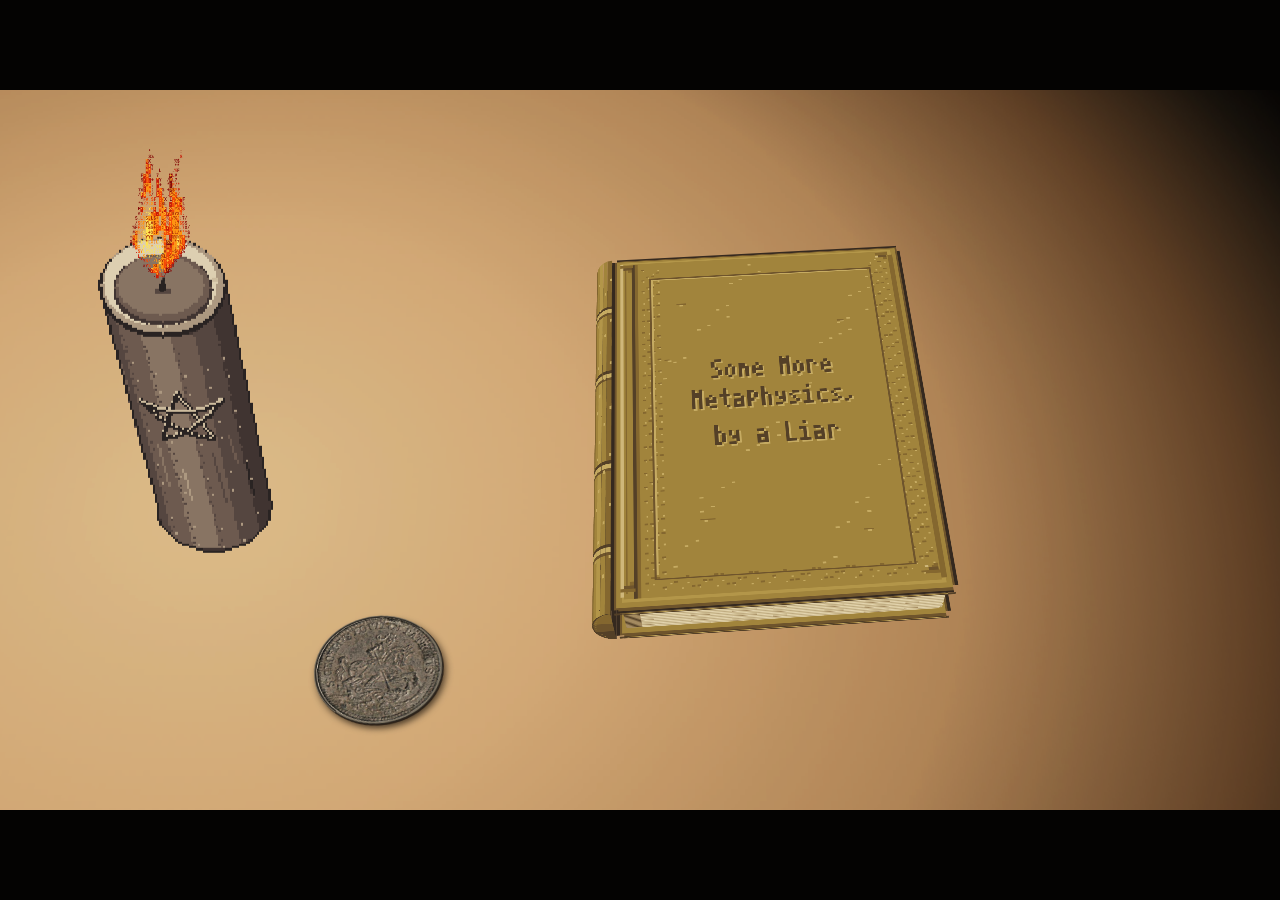
==== index.html @ d416d028 "Publish Some More Metaphysics" ====
<!DOCTYPE html>
<html lang="en">
<head>
  <meta charset="utf-8">
  <meta name="viewport" content="width=device-width, initial-scale=1">
  <title>Some More Metaphysics</title>
  <link rel="icon" href="data:,">
  <link rel="stylesheet" href="./css/style.css?v=coin-centered-hitbox">
</head>
<body>
  <!-- Shared SVG filters (scoped to ink text only, never full-screen) -->
  <svg class="svg-defs" width="0" height="0" aria-hidden="true">
    <defs>
      <filter id="ink-bleed" x="-3%" y="-6%" width="106%" height="112%">
        <feTurbulence type="fractalNoise" baseFrequency="0.9" numOctaves="2" seed="3" result="n"/>
        <feDisplacementMap in="SourceGraphic" in2="n" scale="0.65" xChannelSelector="R" yChannelSelector="G"/>
      </filter>
    </defs>
  </svg>

  <main id="viewport" class="viewport">
    <div id="stage" class="stage" data-layout="landscape">

      <!-- Tilted desk plane (desk, cast shadows, saucer, book, tea ring, light pass) -->
      <div id="plane" class="plane">

        <div class="layer layer-desk" data-layer="desk">
          <canvas id="desk-canvas"></canvas>
        </div>

        <div class="layer layer-shadows" data-layer="light-shadows">
          <canvas id="shadow-canvas"></canvas>
        </div>

        <div class="layer layer-saucer" data-layer="candle-saucer">
          <canvas id="saucer-canvas"></canvas>
        </div>

        <div id="book" class="layer layer-book" data-layer="book">
          <canvas id="book-base"></canvas>

          <!-- Left leaf (nearly bare: show-through + marginal note + 25s idle note) -->
          <div id="leaf-left" class="leaf leaf-left">
            <canvas id="paper-left"></canvas>
            <div class="leaf-left-notes">
              <p id="margin-note" class="hand-second margin-note"></p>
              <p id="idle-note" class="hand-second idle-note" aria-live="polite"></p>
            </div>
          </div>

          <!-- Right leaf underneath: essay stub (revealed when TOC leaf turns) -->
          <div id="leaf-essay" class="leaf leaf-right leaf-essay" aria-hidden="true">
            <canvas id="paper-essay"></canvas>
            <article class="essay-body">
              <h2 id="essay-title" class="essay-title"></h2>
              <p id="essay-text" class="essay-text"></p>
              <button type="button" id="essay-back" class="essay-back"></button>
            </article>
          </div>

          <!-- Right leaf on top: Table of Contents (turns in 3D with curl shading) -->
          <div id="leaf-toc" class="leaf leaf-right leaf-toc">
            <div class="leaf-face leaf-front">
              <canvas id="paper-right"></canvas>
              <div class="toc-wrap">
                <h1 id="toc-heading" class="toc-heading"></h1>
                <nav id="toc-nav" class="toc-nav" aria-label="Table of Contents"></nav>
              </div>
              <div class="curl-shade curl-front" aria-hidden="true"></div>
            </div>
            <div class="leaf-face leaf-back" aria-hidden="true">
              <canvas id="paper-back"></canvas>
              <div class="curl-shade curl-back"></div>
            </div>
          </div>
        </div>

        <div class="layer layer-details" data-layer="details">
          <canvas id="ring-canvas"></canvas>
        </div>

        <!-- Real lighting pass over the desk plane: multiply darkness + warm lit layer -->
        <div class="layer layer-light" data-layer="light">
          <canvas id="light-mult" class="light-mult"></canvas>
          <canvas id="light-warm" class="light-warm"></canvas>
        </div>

        <a id="bio-coin" class="bio-coin" href="./bio.html" aria-label="Read the author's bio">
          <img src="./assets/bio-coin.jpg" alt="A weathered silver coin">
        </a>

      </div>

      <!-- A warm translucent wash unifies the desk lighting beneath the objects. -->
      <div class="layer layer-ambient" aria-hidden="true"></div>

      <!-- Upright candle layer (projected into stage space, above the tilted plane) -->
      <div class="layer layer-candle" data-layer="candle">
        <canvas id="candle-body"></canvas>
        <canvas id="candle-carve" class="candle-carve"></canvas>
        <canvas id="candle-flame"></canvas>
        <div id="ascii-flame" class="ascii-flame" aria-hidden="true"></div>
        <button type="button" id="pentagram-btn" class="pentagram-btn" aria-label="Enter the ritual room">
          <svg class="focus-bracket focus-bracket-star" viewBox="0 0 100 100" preserveAspectRatio="none" aria-hidden="true">
            <path d="M18 8 C8 12, 7 32, 9 50 C10 70, 8 88, 19 92"/>
            <path d="M82 9 C92 14, 93 34, 91 52 C90 70, 92 87, 81 92"/>
          </svg>
        </button>
      </div>

      <!-- Global intro/transition veil (darkness before wick catches, and beat before ritual room) -->
      <div id="veil" class="veil is-dark" aria-hidden="true"></div>

    </div>

    <!-- Ritual room stub -->
    <section id="ritual" class="ritual" aria-hidden="true"></section>
  </main>

  <script type="module" src="./js/main.js?v=coin-lower-left-placement"></script>
</body>
</html>
---- css/style.css ----
@font-face {
  font-family: 'IM Fell English';
  font-style: normal;
  font-weight: 400;
  font-display: swap;
  src: url('../fonts/IMFellEnglish-Regular.woff2') format('woff2');
}

@font-face {
  font-family: 'IM Fell English';
  font-style: italic;
  font-weight: 400;
  font-display: swap;
  src: url('../fonts/IMFellEnglish-Italic.woff2') format('woff2');
}

@font-face {
  font-family: 'IM Fell English SC';
  font-style: normal;
  font-weight: 400;
  font-display: swap;
  src: url('../fonts/IMFellEnglishSC-Regular.woff2') format('woff2');
}

*, *::before, *::after {
  box-sizing: border-box;
}

html, body {
  margin: 0;
  padding: 0;
  width: 100%;
  height: 100%;
  overflow: hidden;
  background: #040302;
  color: #241911;
  font-family: 'IM Fell English', Georgia, serif;
  -webkit-font-smoothing: antialiased;
}

.svg-defs {
  position: absolute;
  width: 0;
  height: 0;
  pointer-events: none;
}

.viewport {
  position: relative;
  width: 100vw;
  height: 100vh;
  height: 100dvh;
  overflow: hidden;
  background: #040302;
}

.stage {
  position: absolute;
  top: 0;
  left: 0;
  transform-origin: 0 0;
  overflow: hidden;
  background: #040302;
}

/* Tilted desk plane */
.plane {
  position: absolute;
  transform-style: preserve-3d;
}

.layer {
  position: absolute;
  inset: 0;
  pointer-events: none;
}

.layer > canvas {
  position: absolute;
  display: block;
}

.layer-desk { z-index: 1; }
.layer-shadows { z-index: 2; }
.layer-saucer { z-index: 3; }
.layer-book {
  z-index: 4;
  inset: auto;
  pointer-events: auto;
  transform-style: preserve-3d;
}
.layer-details { z-index: 5; }
.layer-light { z-index: 6; }
.layer-ambient {
  z-index: 10;
  background: rgba(155, 101, 22, 0.24);
  mix-blend-mode: multiply;
}

.light-mult {
  mix-blend-mode: multiply;
}

.light-warm {
  mix-blend-mode: screen;
}

/* Upright candle layer in stage space */
.layer-candle {
  z-index: 20;
  pointer-events: none;
}

#candle-body,
#candle-carve {
  image-rendering: pixelated;
}

.candle-carve {
  opacity: 0;
  transition: opacity 0.16s ease;
}
.candle-carve.is-lit {
  opacity: .9;
  filter: drop-shadow(0 0 5px rgba(91,163,255,.65));
}


.ascii-flame {
  position: absolute;
  pointer-events: none;
  white-space: pre;
  font-family: 'Courier New', monospace;
  font-weight: bold;
  line-height: 0.84;
  letter-spacing: 0;
  text-align: center;
  transform-origin: 50% 100%;
  will-change: transform, opacity;
}

.ascii-flame-row { display: block; }

.bio-page {
  overflow: auto;
  background: #e5d2aa;
  color: #34251e;
  font-size: 20px;
  line-height: 1.65;
}

.bio-sheet {
  width: min(720px, calc(100% - 40px));
  margin: 8vh auto;
  padding: clamp(28px, 7vw, 72px);
  background: #f0e3c3;
  border: 1px solid #bba77d;
  box-shadow: 0 12px 35px rgba(61,39,20,.18);
}
.bio-sheet h1 { margin: 0 0 1em; font-size: 1.8em; font-weight: normal; }
.bio-sheet p { margin: 0 0 1em; }
.bio-return { display: inline-block; margin-bottom: 2em; color: #795039; font-style: italic; }
.bio-coin {
  position:absolute; z-index:7;
  display:block; width:150px; height:150px; padding:0; line-height:0;
  aspect-ratio:1; overflow:hidden; border-radius:50%; pointer-events:auto; cursor:pointer;
  border:3px ridge #89867d; background:#aaa08c;
  box-shadow:1px 2px 0 rgba(43,34,27,.9), 3px 6px 8px rgba(18,12,8,.68), inset 0 0 3px rgba(255,255,255,.55);
  transform:rotate(-7deg) translateZ(1px);
}
.bio-coin img { display:block; width:100%; height:100%; object-fit:cover; pointer-events:none; }
.bio-coin:hover { filter:brightness(1.08); }
.bio-coin:focus-visible { outline:2px solid #e2c99b; outline-offset:4px; }

.ascii-flame-cell {
  display: inline-block;
  width: 1ch;
  height: 0.84em;
  line-height: 0.84;
  vertical-align: top;
}

.pentagram-btn {
  position: absolute;
  pointer-events: auto;
  background: transparent;
  border: 0;
  padding: 0;
  cursor: pointer;
  outline: none;
}

.pentagram-btn:focus-visible .focus-bracket {
  opacity: 0.88;
}

/* Book leaves */
.leaf {
  position: absolute;
  top: 0;
  transform-style: preserve-3d;
}

.leaf > canvas,
.leaf-face > canvas {
  position: absolute;
  inset: 0;
  width: 100%;
  height: 100%;
  display: block;
  pointer-events: none;
}

.leaf-left {
  right: 0;
}

.leaf-right {
  left: 0;
}

/* Left leaf marginal notes (second hand: iron-gall blue-grey ink, smaller, tilted) */
.leaf-left-notes {
  position: absolute;
  inset: 0;
  pointer-events: none;
}

.hand-second {
  font-family: 'IM Fell English', serif;
  font-style: italic;
  color: rgba(46, 52, 62, 0.72);
  filter: url(#ink-bleed);
}

.margin-note {
  position: absolute;
  top: 19%;
  left: 16%;
  max-width: 58%;
  margin: 0;
  font-size: 16px;
  line-height: 1.45;
  transform: rotate(-1.9deg);
  opacity: 0.84;
}

.idle-note {
  position: absolute;
  bottom: 22%;
  left: 19%;
  max-width: 62%;
  margin: 0;
  font-size: 15.5px;
  line-height: 1.45;
  transform: rotate(1.3deg);
  opacity: 0;
  filter: blur(2px) url(#ink-bleed);
  transition: opacity 1.8s ease, filter 1.8s ease;
}

.idle-note.is-shown {
  opacity: 0.78;
  filter: blur(0px) url(#ink-bleed);
}

/* Right leaf: 3D page turn with curl shading */
.leaf-toc {
  transform-origin: 0% 50%;
  transition: transform 1.05s cubic-bezier(0.45, 0.05, 0.35, 0.98);
  z-index: 3;
}

.leaf-toc.is-turned {
  transform: rotateY(-176deg);
  pointer-events: none;
}

.leaf-face {
  position: absolute;
  inset: 0;
  backface-visibility: hidden;
  -webkit-backface-visibility: hidden;
}

.leaf-back {
  transform: rotateY(180deg);
}

.curl-shade {
  position: absolute;
  inset: 0;
  pointer-events: none;
  opacity: 0;
  transition: opacity 0.45s ease;
}

.curl-front {
  background: linear-gradient(90deg, rgba(18, 12, 7, 0.05) 0%, rgba(18, 12, 7, 0.12) 55%, rgba(18, 12, 7, 0.46) 100%);
}

.curl-back {
  background: linear-gradient(270deg, rgba(18, 12, 7, 0.06) 0%, rgba(18, 12, 7, 0.22) 60%, rgba(18, 12, 7, 0.48) 100%);
}

.leaf-toc.is-turning .curl-shade {
  opacity: 1;
}

.leaf-essay {
  z-index: 2;
}

/* Table of Contents typography — brown-black ink, real HTML text */
.toc-wrap {
  position: relative;
  z-index: 2;
  padding: 58px 48px 46px 56px;
  color: #1f160f;
}

.stage[data-layout="portrait"] .toc-wrap {
  padding: 54px 36px 40px 44px;
}

.toc-heading {
  margin: 0 0 34px 0;
  font-family: 'IM Fell English SC', 'IM Fell English', serif;
  font-weight: 400;
  font-size: 27px;
  letter-spacing: 0.04em;
  color: #1c130c;
  text-align: center;
  filter: url(#ink-bleed);
  transition: opacity 1.1s ease, filter 1.1s ease;
}

.toc-nav {
  display: flex;
  flex-direction: column;
  gap: 17px;
}

.stage[data-layout="portrait"] .toc-nav {
  gap: 20px;
}

.toc-row {
  position: relative;
  display: flex;
  align-items: baseline;
  font-size: 20px;
  line-height: 1.32;
  color: #1f160f;
  transition: opacity 1.15s ease, filter 1.15s ease;
}

/* Intro sink-in state (blur-to-sharp, staggered by JS) */
.stage.is-intro .toc-heading,
.stage.is-intro .toc-row {
  opacity: 0;
  filter: blur(3.5px);
}

.stage.is-intro .toc-heading.is-sunk,
.stage.is-intro .toc-row.is-sunk {
  opacity: 1;
  filter: blur(0px);
}

.toc-link {
  position: relative;
  display: flex;
  align-items: baseline;
  width: 100%;
  padding: 2px 4px;
  margin: -2px -4px;
  background: transparent;
  border: 0;
  color: inherit;
  font: inherit;
  text-align: left;
  cursor: pointer;
  outline: none;
  user-select: text;
}

.toc-title {
  position: relative;
  flex: 0 1 auto;
  filter: url(#ink-bleed);
}

.toc-leaders {
  flex: 1 1 auto;
  overflow: hidden;
  white-space: nowrap;
  padding: 0 8px 0 10px;
  color: rgba(34, 24, 16, 0.52);
  font-size: 16px;
  letter-spacing: 0.24em;
  user-select: none;
}

.toc-page {
  flex: 0 0 auto;
  min-width: 24px;
  text-align: right;
  font-variant-numeric: oldstyle-nums;
  color: rgba(30, 21, 14, 0.88);
  filter: url(#ink-bleed);
}

/* Wobbly hand-inked hover underline (SVG stroke-dash) */
.toc-underline {
  position: absolute;
  left: 0;
  bottom: -4px;
  width: 100%;
  height: 9px;
  overflow: visible;
  pointer-events: none;
}

.toc-underline path {
  fill: none;
  stroke: rgba(36, 25, 17, 0.78);
  stroke-width: 1.45;
  stroke-linecap: round;
  transition: stroke-dashoffset 0.34s cubic-bezier(0.25, 0.7, 0.3, 1);
}

/* Hand-drawn in-world focus bracket (no browser outline) */
.focus-bracket {
  position: absolute;
  inset: -4px -10px;
  width: calc(100% + 20px);
  height: calc(100% + 8px);
  pointer-events: none;
  opacity: 0;
  transition: opacity 0.2s ease;
}

.focus-bracket path {
  fill: none;
  stroke: rgba(36, 25, 17, 0.78);
  stroke-width: 2.2;
  stroke-linecap: round;
}

.focus-bracket-star {
  inset: -8px;
  width: calc(100% + 16px);
  height: calc(100% + 16px);
}

.focus-bracket-star path {
  stroke: rgba(246, 224, 184, 0.75);
  stroke-width: 2.6;
}

.toc-link:focus-visible .focus-bracket,
.essay-back:focus-visible .focus-bracket {
  opacity: 1;
}

/* Crossed-out entry + second-hand annotation */
.toc-row-struck {
  display: flex;
  align-items: baseline;
  gap: 14px;
  padding: 2px 0;
}

.toc-struck-text {
  position: relative;
  color: rgba(34, 24, 16, 0.68);
  filter: url(#ink-bleed);
}

.toc-strike-svg {
  position: absolute;
  left: -4px;
  top: 0;
  width: calc(100% + 8px);
  height: 100%;
  overflow: visible;
  pointer-events: none;
}

.toc-strike-svg path {
  fill: none;
  stroke: rgba(38, 28, 20, 0.82);
  stroke-width: 1.5;
  stroke-linecap: round;
}

.toc-struck-note {
  font-size: 16px;
  transform: rotate(-2.2deg) translateY(-1px);
  display: inline-block;
}

/* Stub essay leaf */
.essay-body {
  position: relative;
  z-index: 2;
  padding: 64px 52px 48px 58px;
  color: #1f160f;
}

.stage[data-layout="portrait"] .essay-body {
  padding: 58px 38px 44px 46px;
}

.essay-title {
  margin: 0 0 26px 0;
  font-weight: 400;
  font-size: 26px;
  line-height: 1.25;
  color: #1c130c;
  filter: url(#ink-bleed);
}

.essay-text {
  margin: 0 0 38px 0;
  font-size: 19.5px;
  line-height: 1.68;
  color: #221810;
  filter: url(#ink-bleed);
}

.essay-back {
  position: relative;
  background: transparent;
  border: 0;
  padding: 4px 2px;
  font-family: 'IM Fell English', serif;
  font-style: italic;
  font-size: 18px;
  color: #2b1f15;
  cursor: pointer;
  outline: none;
  border-bottom: 1px solid rgba(43, 31, 21, 0.35);
}

.essay-back:hover {
  border-bottom-color: rgba(43, 31, 21, 0.8);
}

/* Darkness veil (intro & gutter-out beat) */
.veil {
  position: absolute;
  inset: 0;
  z-index: 30;
  background: #030202;
  opacity: 0;
  pointer-events: none;
  transition: opacity .35s ease;
}

.veil.is-dark {
  opacity: 1;
}

/* =========================================================
   RITUAL ROOM (stub)
   ========================================================= */
.ritual {
  position: fixed;
  inset: 0;
  z-index: 60;
  opacity: 0;
  pointer-events: none;
  background: #050403;
  transition: opacity .35s ease;
  overflow: hidden;
}

.ritual.is-open {
  opacity: 1;
  pointer-events: auto;
}

.ritual-floor {
  position: absolute;
  inset: 0;
  width: 100%;
  height: 100%;
  object-fit: cover;
}

.ritual-light {
  position: absolute;
  inset: 0;
  background: radial-gradient(circle at 50% 50%,
    rgba(255, 206, 134, 0.14) 0%,
    rgba(16, 11, 7, 0.52) 34%,
    rgba(4, 3, 2, 0.94) 68%,
    rgba(2, 1, 1, 0.99) 100%);
  pointer-events: none;
}

.ritual-chalk {
  position: absolute;
  top: 50%;
  left: 50%;
  width: min(86vmin, 720px);
  height: min(86vmin, 720px);
  transform: translate(-50%, -50%);
  filter: url(#chalk-tex);
  pointer-events: none;
}

.chalk-ring {
  fill: none;
  stroke-linecap: round;
}

.chalk-ring-main {
  stroke: rgba(234, 228, 214, 0.76);
  stroke-width: 4.5;
}

.chalk-ring-dust {
  stroke: rgba(234, 228, 214, 0.24);
  stroke-width: 9;
}

.ritual-candle {
  position: absolute;
  top: 50%;
  left: 50%;
  width: 34px;
  height: 34px;
  transform: translate(-50%, -50%);
}

.ritual-wax {
  position: absolute;
  inset: 0;
  border-radius: 50%;
  background: radial-gradient(circle, #efe3c6 0%, #c8b691 64%, #76654e 100%);
  box-shadow: 0 0 18px rgba(0, 0, 0, 0.85);
}

.ritual-flame {
  position: absolute;
  top: 50%;
  left: 50%;
  width: 12px;
  height: 12px;
  border-radius: 50%;
  transform: translate(-50%, -50%);
  background: radial-gradient(circle, #fffbe2 0%, #ffc45a 55%, rgba(255, 134, 34, 0) 100%);
  box-shadow: 0 0 26px 8px rgba(255, 168, 66, 0.45);
}

.ritual-nav {
  position: absolute;
  inset: 0;
  pointer-events: none;
}

.ritual-link {
  position: absolute;
  pointer-events: auto;
  background: transparent;
  border: 0;
  padding: 6px 10px;
  font-family: 'IM Fell English', serif;
  font-size: clamp(18px, 2.2vmin, 24px);
  color: rgba(235, 229, 214, 0.82);
  letter-spacing: 0.02em;
  cursor: pointer;
  outline: none;
  text-shadow: 0 1px 2px rgba(0, 0, 0, 0.7);
  transition: color 0.25s ease;
}

.ritual-link:hover,
.ritual-link:focus-visible {
  color: #f6f0e2;
  text-decoration: underline;
  text-underline-offset: 6px;
  text-decoration-style: wavy;
  text-decoration-thickness: 1px;
}

.ritual-link.pos-nw {
  top: calc(50% - min(22vmin, 175px));
  left: calc(50% - min(18vmin, 155px));
  transform: translate(-50%, -50%) rotate(-5deg);
}

.ritual-link.pos-ne {
  top: calc(50% - min(20vmin, 160px));
  left: calc(50% + min(19vmin, 165px));
  transform: translate(-50%, -50%) rotate(4deg);
}

.ritual-link.pos-s {
  top: calc(50% + min(24vmin, 190px));
  left: 50%;
  transform: translate(-50%, -50%) rotate(-1.5deg);
}

.ritual-manual-folio { margin:0 auto; padding:20px; }
.ritual-manual-pagination { display:flex; justify-content:space-between; gap:20px; padding-top:28px; }
.ritual-manual-pagination button { border:0; padding:5px 0; background:none; color:#805438; font:italic 16px 'IM Fell English',serif; cursor:pointer; }
.ritual-manual-pagination button:disabled { opacity:.32; cursor:default; }
.ritual-manual-pagination button:not(:disabled):hover { color:#95462d; }
.ritual-manual-close {
  align-self:flex-start;
  margin:0 0 22px;
  padding:7px 11px;
  border:1px solid #9d8054;
  background:rgba(157,128,84,.1);
  color:#65442d;
  font:italic 15px 'IM Fell English',serif;
  cursor:pointer;
}
.ritual-manual-close:hover, .ritual-manual-close:focus-visible {
  border-color:#805438;
  background:rgba(157,128,84,.2);
  color:#4f3020;
}

.ritual-back {
  position: absolute;
  bottom: max(12px, env(safe-area-inset-bottom));
  right: 24px;
  background: transparent;
  border: 0;
  padding: 12px 14px;
  font-family: 'IM Fell English', serif;
  font-style: italic;
  font-size: 16px;
  color: rgba(218, 206, 184, 0.62);
  cursor: pointer;
  outline: none;
}

.ritual-back:hover,
.ritual-back:focus-visible {
  color: rgba(240, 230, 210, 0.95);
  text-decoration: underline;
  text-underline-offset: 4px;
}

/* Reduced motion: calmer flicker handled in JS; instant transitions and no 3D page turn here */
@media (prefers-reduced-motion: reduce) {
  .candle-carve {
    transition: none;
  }
  .leaf-toc,
  .curl-shade,
  .veil,
  .ritual,
  .idle-note,
  .toc-heading,
  .toc-row,
  .toc-underline path {
    transition: none !important;
  }
  .leaf-toc.is-turned {
    transform: none;
    opacity: 0;
    visibility: hidden;
  }
  .ritual-flame {
    animation: none;
  }
}

/* Pixel-engraved closed grimoire, projected onto the same desk as the candle. */
.layer-book { visibility: hidden; }
.grimoire-overlay {
  position: fixed; inset: 0; z-index: 55;
  display: grid; place-items: center;
  padding: 24px;
  background: rgba(19,13,9,.75);
  opacity: 0;
  transition: opacity .35s ease;
}
.grimoire-overlay[hidden] { display: none; }
.grimoire-overlay.is-open { opacity: 1; }
.grimoire-spread {
  position: relative;
  display: grid; grid-template-columns: 1fr 1fr;
  width: min(1050px, 94vw); max-height: min(780px, 90dvh);
  min-height: min(700px, 85dvh);
  padding: 17px;
  background: #6d512b;
  border: 5px solid #392b1c;
  box-shadow: 8px 9px 0 #a28959, 14px 16px 0 #382b20, 22px 27px 0 rgba(0,0,0,.26);
  color: #352619;
  transform: translateY(20px) scale(.97);
  transition: transform .4s ease;
}
.grimoire-overlay.is-open .grimoire-spread { transform: translateY(0) scale(1); }
.grimoire-left-page, .grimoire-right-page {
  position: relative;
  min-width: 0;
  padding: clamp(32px, 4vw, 60px);
  background-color: #e5d2a7;
  background-image: repeating-linear-gradient(0deg,transparent 0 6px,rgba(99,67,33,.025) 6px 7px), repeating-linear-gradient(90deg,transparent 0 13px,rgba(99,67,33,.025) 13px 14px);
  border: 4px double #a88e60;
}
.grimoire-left-page { display:flex; flex-direction:column; align-items:center; justify-content:center; border-right: 1px solid #9b825b; }
.grimoire-right-page { min-height:0; overflow-y:auto; border-left: 1px solid #9b825b; box-shadow: inset 14px 0 0 rgba(91,65,36,.09); }
.grimoire-folio, .grimoire-mark, .grimoire-eyebrow { font: 12px/1.4 'Courier New', monospace; letter-spacing:.18em; color:#876a42; text-align:center; }
.grimoire-folio { margin-bottom:30px; }
.grimoire-ornament { width:min(80%, 290px); fill:none; stroke:#816842; stroke-width:1.2; shape-rendering:crispEdges; }
.grimoire-motto { margin:36px 0 24px; text-align:center; font-size:19px; font-style:italic; line-height:1.5; color:#70573a; }
.grimoire-mark { font-size:18px; }
.grimoire-close { position:absolute; z-index:2; top:22px; right:24px; padding:8px; border:0; background:transparent; color:#684d31; font:22px 'IM Fell English',serif; cursor:pointer; }
.grimoire-close span { font-size:13px; }
.grimoire-close:focus-visible { outline:0; color:#795d3c; }
.grimoire-chapter:focus-visible, .grimoire-back:focus-visible { outline:2px solid #9a572c; outline-offset:3px; }
.grimoire-content { min-height:100%; display:flex; flex-direction:column; }
.grimoire-content h2 { font: 32px/1.15 'IM Fell English SC',serif; text-align:center; font-weight:normal; letter-spacing:.08em; margin:12px 0 38px; }
.grimoire-chapters { display:flex; flex-direction:column; gap:16px; }
.grimoire-chapter { display:flex; align-items:baseline; gap:8px; width:100%; padding:3px 0; border:0; background:none; color:#332519; text-align:left; font: 19px/1.25 'IM Fell English',serif; cursor:pointer; }
.grimoire-chapter:hover { color:#95462d; }
.grimoire-dots { flex:1; min-width:12px; border-bottom:1px dotted #a78b5b; }
.grimoire-number { font:12px 'Courier New',monospace; color:#80643e; }
.grimoire-page-number { margin-top:auto; padding-top:28px; text-align:center; color:#92784e; font:12px 'Courier New',monospace; }
.grimoire-content .grimoire-essay-heading { margin:14px 0 28px; font:27px/1.2 'IM Fell English',serif; letter-spacing:0; }
.grimoire-essay { font-size:20px; line-height:1.6; margin:0 0 25px; overflow-wrap:anywhere; }
.grimoire-essay p { margin:0 0 1em; white-space:pre-line; }
.grimoire-back { align-self:flex-start; border:0; padding:5px 0; background:none; font:italic 16px 'IM Fell English',serif; color:#805438; cursor:pointer; }
@media (max-width: 680px) {
  .grimoire-overlay { padding:14px; }
  .grimoire-spread { display:block; width:min(100%,480px); min-height:0; max-height:90dvh; overflow-y:auto; padding:10px; }
  .grimoire-left-page { min-height:135px; padding:22px; border-right:4px double #a88e60; }
  .grimoire-ornament { width:90px; }
  .grimoire-folio,.grimoire-motto,.grimoire-mark { display:none; }
  .grimoire-right-page { min-height:480px; padding:28px 24px; border-left:4px double #a88e60; overflow:visible; }
  .grimoire-content h2 { margin-bottom:24px; }
  .grimoire-chapters { gap:10px; }
  .grimoire-chapter { font-size:17px; }
  .grimoire-close { top:15px; right:18px; }
}
.grimoire-overlay {
  padding: 12px;
  background: #806338;
  transition: opacity .55s ease;
}
.grimoire-spread {
  width: 100%; height: 100%; max-height: none; min-height: 0;
  padding: clamp(12px, 2vw, 28px);
  border: 5px solid #40311f;
  background: #9e7e41;
  box-shadow: inset 0 0 0 4px #c2a55c;
  transform: scale(.93) translateY(3%);
  transition: transform .65s cubic-bezier(.2,.65,.25,1);
}
.grimoire-left-page, .grimoire-right-page {
  padding: clamp(36px, 5vw, 78px) clamp(35px, 6vw, 110px);
  background-color: #e4d2a8;
  background-image: repeating-linear-gradient(0deg, transparent 0 17px, rgba(103,75,43,.035) 17px 18px), repeating-linear-gradient(90deg,transparent 0 29px,rgba(103,75,43,.025) 29px 30px);
  border: 5px double #ac9060;
}
.grimoire-left-page { border-right:1px solid #a68b60; box-shadow:inset -12px 0 0 rgba(105,75,40,.08); }
.grimoire-right-page { border-left:1px solid #a68b60; box-shadow:inset 12px 0 0 rgba(105,75,40,.08); }
.grimoire-left-page::before, .grimoire-right-page::before {
  content:''; position:absolute; inset:12px; border:1px solid rgba(135,104,61,.38); pointer-events:none;
}
.grimoire-close { top: clamp(22px, 3vw, 42px); right:clamp(26px, 4vw, 56px); font-size:18px; }
.grimoire-close span { font-size:15px; }
.grimoire-ornament { width:min(64%, 270px); stroke:#816842; }
.grimoire-content { width:min(100%, 480px); margin:auto; }
.grimoire-content h2 { margin:14px 0 clamp(22px, 4vh, 42px); }
@media (max-width:680px) {
  .grimoire-overlay { padding:6px; }
  .grimoire-spread { width:100%; height:100%; max-height:none; padding:8px; }
  .grimoire-left-page { min-height:145px; padding:25px; border:4px double #ac9060; }
  .grimoire-right-page { min-height:calc(100% - 145px); padding:36px 28px; border:4px double #ac9060; overflow:visible; }
  .grimoire-close { top:18px; right:20px; }
  .grimoire-ornament { width:88px; }
  .grimoire-content h2 { margin:10px 0 24px; }
}

/* Transform ownership: trigger = layout; flight = staged travel; hover-lift =
   translation only; pose = viewing angle; model = uniform size; cover = hinge.
   Never apply filter, opacity, clipping or isolation to these 3D ancestors. */
#stage { overflow:clip; }
.ritual[aria-hidden="true"] * { pointer-events:none; }
.grimoire-trigger {
  position:absolute; z-index:15; padding:0; border:0; background:none; cursor:pointer;
  /* End the desk's perspective here; the pose owns the book's local 3D view.
     This keeps a screen-space hover lift from changing depth projection. */
  transform:translate(-50%,-50%); transform-style:flat; outline:none;
}
.grimoire-trigger:focus-visible { outline:3px solid #a76e36; outline-offset:12px; }
.grimoire-trigger.is-covered { visibility:hidden; pointer-events:none; }
.grimoire-flight, .grimoire-hover-lift, .grimoire-pose, .grimoire-model {
  position:absolute; display:block; inset:0; transform-style:preserve-3d;
}
.grimoire-flight { transform:translate3d(0,0,0); transition:transform .55s cubic-bezier(.25,.65,.25,1); }
.grimoire-hover-lift { transform:translateY(0); transition:transform .22s ease; }
.grimoire-trigger[data-state="closed"]:hover .grimoire-hover-lift,
.grimoire-trigger[data-state="closed"]:focus-visible .grimoire-hover-lift { transform:translateY(-4px); }
.grimoire-pose {
  transform:perspective(1500px) rotateX(34deg) rotateZ(-4deg);
  transition:transform .6s cubic-bezier(.25,.65,.25,1);
}
.grimoire-model { width:calc(100% / .78); height:calc(100% / .78); transform:scale(var(--model-scale,.78)); transform-origin:0 0; transition:transform .6s cubic-bezier(.25,.65,.25,1); }
.grimoire-model > span { position:absolute; display:block; transform-style:preserve-3d; }
.grimoire-model canvas { display:block; width:100%; height:100%; image-rendering:pixelated; }
.grimoire-back-board { inset:0; transform:translateZ(0); }
.grimoire-pages { inset:2% 3%; transform:translateZ(59px); }
.grimoire-paper-right { left:97%; top:2%; width:54px; height:96%; transform-origin:0 0; transform:translateZ(59px) rotateY(90deg); }
.grimoire-paper-bottom { left:3%; top:98%; width:94%; height:54px; transform-origin:0 0; transform:translateZ(59px) rotateX(-90deg); }
.grimoire-front-board-edge { position:absolute; display:block; left:1%; top:100%; width:98%; height:5px; transform-origin:0 0; transform:rotateX(-90deg); }
.grimoire-back-board-edge { left:1%; top:100%; width:98%; height:5px; transform-origin:0 0; transform:translateZ(5px) rotateX(-90deg); }
.grimoire-spine-facet { left:0; top:0; height:100%; transform-origin:0 0; }
.grimoire-spine-cap { left:-30px; top:100%; width:30px; height:64px; transform-origin:0 0; transform:translateZ(64px) rotateX(-90deg); }
.grimoire-cover { inset:0; transform:translateZ(64px) rotateY(0deg); transform-origin:0 50%; transition:transform .6s cubic-bezier(.25,.65,.25,1); }
.grimoire-cover > canvas { position:absolute; inset:0; backface-visibility:hidden; }
.grimoire-cover-inside { position:absolute; inset:0; display:block; transform:rotateY(180deg); backface-visibility:hidden; background:#98793c; border:6px solid #624a29; box-shadow:inset 0 0 0 2px #c1a15b; }
.grimoire-trigger[data-phase="lift"] .grimoire-flight { transform:translateY(-8px); }
.grimoire-trigger[data-phase="unfold"] .grimoire-flight,
.grimoire-trigger[data-phase="reading"] .grimoire-flight { transform:translate(var(--travel-x),var(--travel-y)); }
.grimoire-trigger[data-phase="unfold"] .grimoire-pose,
.grimoire-trigger[data-phase="reading"] .grimoire-pose { transform:perspective(1900px) rotateX(43deg) rotateY(-18deg) rotateZ(-3deg); }
.grimoire-trigger[data-phase="unfold"] .grimoire-cover,
.grimoire-trigger[data-phase="reading"] .grimoire-cover { transform:translateZ(64px) rotateY(-158deg); }
.grimoire-trigger[data-layout="portrait"][data-phase="unfold"],
.grimoire-trigger[data-layout="portrait"][data-phase="reading"] { --model-scale:.6; }
.grimoire-overlay { transition:opacity .25s ease; }
.grimoire-spread { transition:transform .3s ease; }
@media (prefers-reduced-motion:reduce) {
  .grimoire-flight, .grimoire-hover-lift, .grimoire-pose, .grimoire-model, .grimoire-cover, .grimoire-overlay, .grimoire-spread { transition:none; }
  .grimoire-trigger[data-state="closed"]:hover .grimoire-hover-lift,
  .grimoire-trigger[data-state="closed"]:focus-visible .grimoire-hover-lift { transform:none; }
}

/* Pixel-art ritual room: flat ink, stepped chalk, and a hand-built floor. */
.ritual-floor { image-rendering:pixelated; }
.ritual-light { background:rgba(22, 13, 9, .48); }
.ritual-chalk { filter:none; shape-rendering:crispEdges; }
.chalk-ring { stroke-linecap:square; stroke-linejoin:miter; }
.chalk-ring-main { stroke:#dfcda8; stroke-width:5; }
.chalk-ring-dust { stroke:#a89271; stroke-width:3; }
.ritual-mark { fill:#cbb894; }
.ritual-candle { width:42px; height:42px; }
.ritual-candle svg { display:block; width:100%; height:100%; image-rendering:pixelated; }
.ritual-flame {
  position:static; width:auto; height:auto; border-radius:0; transform:none;
  background:none; box-shadow:none; animation:none;
}
.ritual-link, .ritual-back {
  font-family:'Courier New',monospace; font-style:normal; text-shadow:none;
}
.ritual-link { font-size:clamp(14px, 2vmin, 20px); color:#e4d4ae; letter-spacing:0; }
.ritual-link:hover, .ritual-link:focus-visible { color:#ffcc76; text-decoration-style:solid; }
.ritual-link:focus-visible, .ritual-back:focus-visible { outline:2px solid #e7b675; outline-offset:3px; }
.ritual-back { color:#ddc8a1; font-size:14px; }
@media (prefers-reduced-motion:reduce) { .ritual-flame { animation:none; } }

.ritual-candle { top:auto; left:auto; right:35px; bottom:70px; transform:none; width:34px; height:34px; }
.ritual-nav { inset:auto; left:clamp(22px,6vw,90px); top:50%; transform:translateY(-50%); display:flex; flex-direction:column; align-items:flex-start; gap:22px; }
.ritual-link.pos-nw, .ritual-link.pos-ne, .ritual-link.pos-s { position:relative; top:auto; left:auto; transform:none; text-align:left; }
@media (max-width:680px) {
  .ritual-nav { left:50%; top:auto; bottom:17%; width:94%; transform:translateX(-50%); flex-direction:row; justify-content:center; flex-wrap:wrap; gap:5px 8px; }
  .ritual-link { font-size:12px; padding:8px 5px; }
  .ritual-candle { right:18px; bottom:24px; width:30px; height:30px; }
  .ritual-back { right:auto; left:16px; bottom:max(12px, env(safe-area-inset-bottom)); }
}

/* The practice prompts are the room's navigation, not a decorative diagram. */
.ritual-nav {
  inset: auto;
  left: 50%;
  top: 45%;
  width: min(90%, 440px);
  transform: translate(-50%, -50%);
  display: flex;
  flex-direction: column;
  align-items: stretch;
  gap: 12px;
}
.ritual-link.pos-nw, .ritual-link.pos-ne, .ritual-link.pos-s {
  display: flex;
  align-items: center;
  gap: 14px;
  min-height: 44px;
  text-align: left;
}
.ritual-link-arrow { color: #c99a5e; font-size: 15px; }
.ritual-link:hover .ritual-link-arrow, .ritual-link:focus-visible .ritual-link-arrow { color: #ffcc76; }
@media (max-width:680px) {
  .ritual-nav { top: 42%; bottom: auto; width: min(88%, 400px); gap: 6px; }
  .ritual-link { font-size: 15px; padding: 8px; }
}
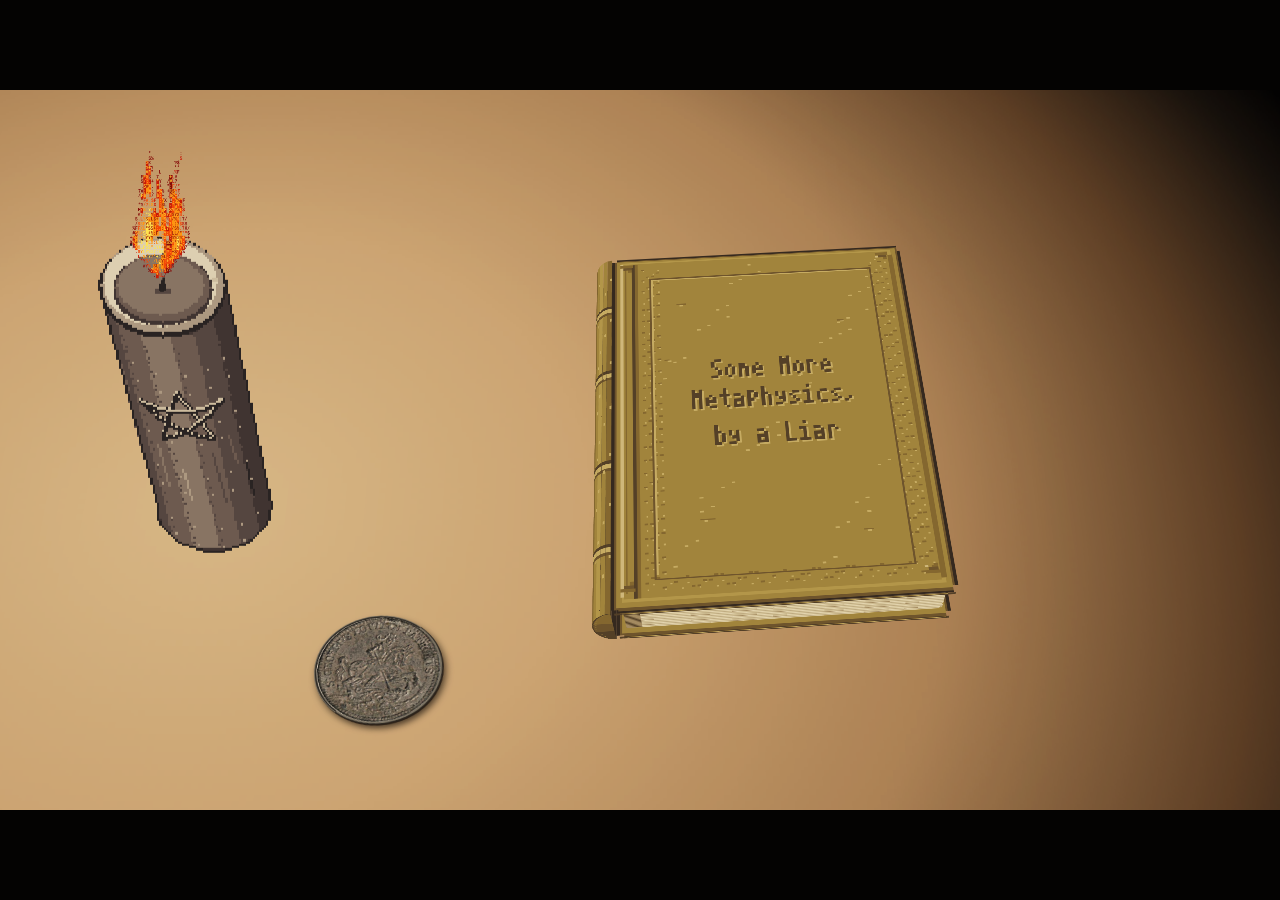
==== commit f5d226a6: "Load refreshed essay publisher" ====
--- a/index.html
+++ b/index.html
@@ -117,6 +117,6 @@
     <section id="ritual" class="ritual" aria-hidden="true"></section>
   </main>
 
-  <script type="module" src="./js/main.js?v=coin-lower-left-placement"></script>
+  <script type="module" src="./js/main.js?v=essay-formatting-20261125"></script>
 </body>
 </html>
--- a/css/style.css
+++ b/css/style.css
@@ -159,6 +159,9 @@
 }
 .bio-sheet h1 { margin: 0 0 1em; font-size: 1.8em; font-weight: normal; }
 .bio-sheet p { margin: 0 0 1em; }
+.bio-sheet img { display:block; max-width:100%; height:auto; margin:1.5em auto; border:1px solid #bba77d; box-shadow:0 8px 22px rgba(61,39,20,.2); }
+.bio-sheet a:not(.bio-return) { color:#795039; text-decoration:underline; text-underline-offset:.12em; }
+.bio-sheet code { padding:.08em .28em; background:rgba(96,69,41,.1); border:1px solid rgba(96,69,41,.16); font-size:.9em; }
 .bio-return { display: inline-block; margin-bottom: 2em; color: #795039; font-style: italic; }
 .bio-coin {
   position:absolute; z-index:7;
@@ -996,3 +999,15 @@
   .ritual-link { font-size: 15px; padding: 8px; }
 }
 
+
+/* Markdown structures in essay pages. */
+.grimoire-essay blockquote {
+  margin: 0 0 1em;
+  padding-left: 1em;
+  border-left: 2px solid #a78b5b;
+  color: #695238;
+}
+.grimoire-essay blockquote p { margin-bottom: .45em; }
+.grimoire-essay ul, .grimoire-essay ol { margin: 0 0 1em; padding-left: 1.5em; }
+.grimoire-essay li { padding-left: .2em; margin: 0 0 .3em; }
+.grimoire-essay strong { font-weight: bold; }
